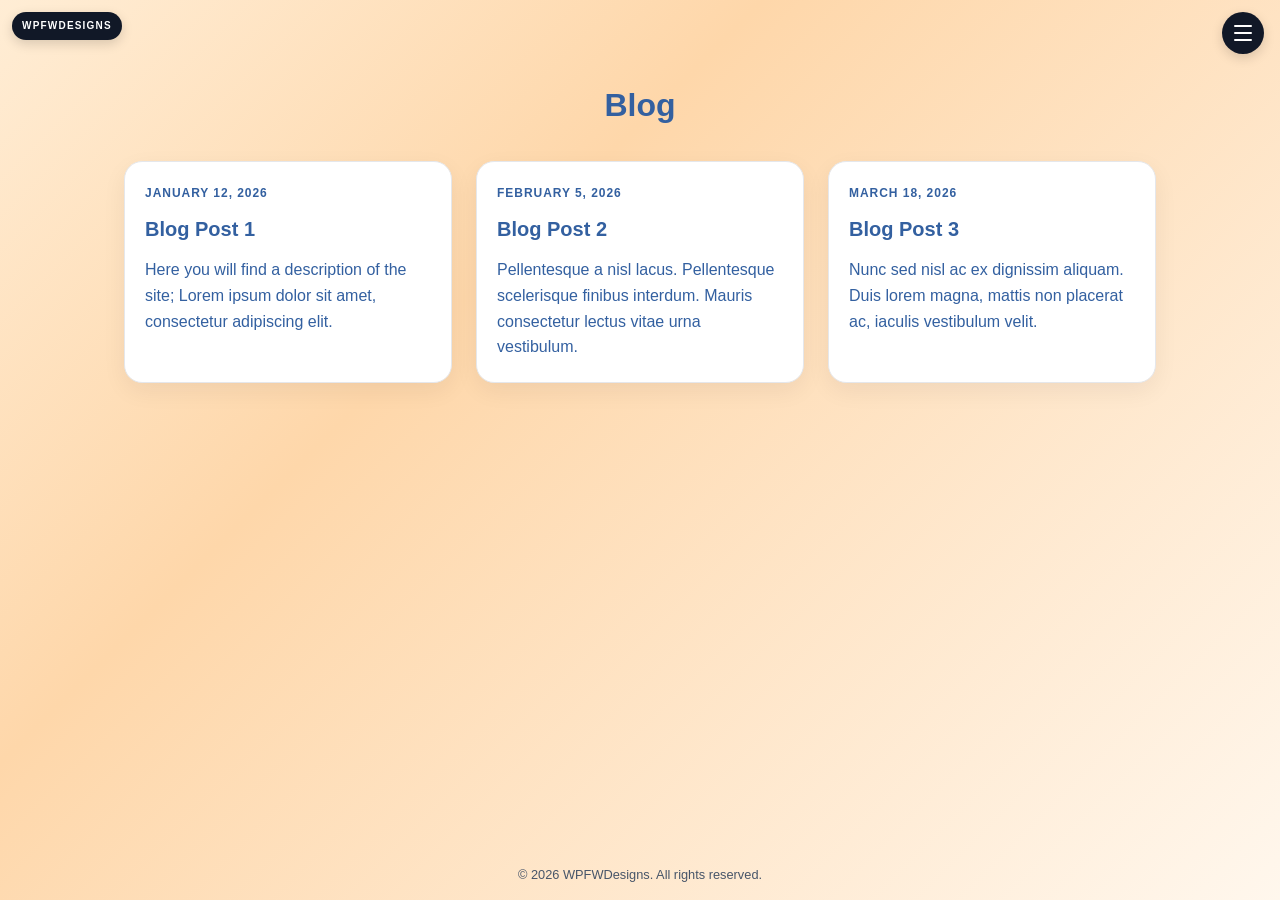
==== blog.html @ 2252cf0c "v0.1" ====
﻿<!DOCTYPE html>
<html lang="en">
  <head>
    <meta charset="UTF-8" />
    <meta name="viewport" content="width=device-width, initial-scale=1.0" />
    <title>Blog</title>
    <link rel="stylesheet" href="style.css" />
  </head>
  <body data-page="blog" class="page-blog">
    <a href="landing.html" class="brand-tag" aria-label="Go to the landing page">WPFWDesigns</a>

    <nav class="top-nav" aria-label="Main navigation">
      <button class="menu-toggle" aria-label="Toggle navigation" aria-expanded="false" aria-controls="site-nav-menu">
        <span aria-hidden="true"></span>
        <span aria-hidden="true"></span>
        <span aria-hidden="true"></span>
      </button>
      <ul class="nav-menu" id="site-nav-menu">
        <li><a href="whoami.html">Whoami</a></li>
        <li><a href="blog.html">Blog</a></li>
        <li><a href="projects.html">Projects</a></li>
      </ul>
    </nav>

    <main class="page-content card-page">
      <h1>Blog</h1>

      <div class="card-grid">
        <article class="content-card">
          <p class="card-date">January 12, 2026</p>
          <h2>Blog Post 1</h2>
          <p>Here you will find a description of the site; Lorem ipsum dolor sit amet, consectetur adipiscing elit.</p>
        </article>

        <article class="content-card">
          <p class="card-date">February 5, 2026</p>
          <h2>Blog Post 2</h2>
          <p>Pellentesque a nisl lacus. Pellentesque scelerisque finibus interdum. Mauris consectetur lectus vitae urna vestibulum.</p>
        </article>

        <article class="content-card">
          <p class="card-date">March 18, 2026</p>
          <h2>Blog Post 3</h2>
          <p>Nunc sed nisl ac ex dignissim aliquam. Duis lorem magna, mattis non placerat ac, iaculis vestibulum velit.</p>
        </article>
      </div>
    </main>

    <footer class="site-footer">
      <p>© 2026 WPFWDesigns. All rights reserved.</p>
    </footer>

    <script>
      const toggleButton = document.querySelector('.menu-toggle');
      const navMenu = document.querySelector('.nav-menu');
      let redirected = false;

      toggleButton.addEventListener('click', () => {
        const isOpen = navMenu.classList.toggle('open');
        toggleButton.setAttribute('aria-expanded', String(isOpen));
      });
    </script>
  </body>
</html>
---- style.css ----
﻿* {
  box-sizing: border-box;
}

html {
  scroll-behavior: smooth;
}

body {
  margin: 0;
  min-height: 100vh;
  display: flex;
  flex-direction: column;
  font-family: Arial, Helvetica, sans-serif;
  line-height: 1.6;
  color: #3360a0;
  background: #f9fafb;
  text-align: center;
}

.page-landing {
  background: linear-gradient(135deg, #f3e8ff 0%, #e9d5ff 35%, #f5f3ff 100%);
}

.page-whoami {
  background: linear-gradient(135deg, #dcfce7 0%, #bbf7d0 35%, #f0fdf4 100%);
}

.page-blog {
  background: linear-gradient(135deg, #ffedd5 0%, #fed7aa 35%, #fff7ed 100%);
}

.page-projects {
  background: linear-gradient(135deg, #dbeafe 0%, #bfdbfe 35%, #eff6ff 100%);
}

.page-content {
  max-width: 760px;
  margin: 80px auto 0;
  padding: 0 24px;
  flex: 1;
}

.profile-page {
  max-width: 980px;
}

.profile-layout {
  display: flex;
  align-items: flex-start;
  gap: 32px;
  text-align: left;
}

.profile-placeholder {
  position: relative;
  width: 170px;
  height: 170px;
  border-radius: 18px;
  background: #e5e7eb;
  border: 1px solid #d1d5db;
  margin-top: 24px;
  margin-left: -30px;
  flex-shrink: 0;
  overflow: hidden;
}

.profile-placeholder::before {
  content: "";
  position: absolute;
  width: 52px;
  height: 52px;
  border: 5px solid #c7ccd5;
  border-radius: 50%;
  top: 28px;
  left: 50%;
  transform: translateX(-50%);
}

.profile-placeholder::after {
  content: "";
  position: absolute;
  width: 98px;
  height: 70px;
  border: 5px solid #c7ccd5;
  border-top: none;
  border-radius: 48% 48% 16% 16%;
  bottom: 22px;
  left: 50%;
  transform: translateX(-50%);
}

.profile-copy {
  flex: 1;
  padding-top: 22px;
}

.profile-copy h1 {
  margin-bottom: 14px;
}

.card-page {
  max-width: 1080px;
}

.card-grid {
  display: grid;
  grid-template-columns: repeat(3, minmax(220px, 1fr));
  gap: 24px;
  margin-top: 30px;
}

.content-card {
  background: #ffffff;
  border: 1px solid #e5e7eb;
  border-radius: 18px;
  padding: 22px 20px;
  box-shadow: 0 8px 24px rgba(15, 23, 42, 0.06);
  text-align: left;
}

.content-card h2 {
  margin: 10px 0 12px;
  color: #3360a0;
  font-size: 1.25rem;
}

.content-card p {
  margin: 0;
  color: #3360a0;
}

.card-date {
  margin: 0;
  color: #475569;
  font-size: 0.75rem;
  font-weight: 700;
  letter-spacing: 0.08em;
  text-transform: uppercase;
}

.site-footer {
  width: 100%;
  padding: 14px 20px 18px;
  text-align: center;
}

.site-footer p {
  margin: 0;
  color: #475569;
  font-size: 0.8rem;
  line-height: 1.2;
  white-space: nowrap;
  overflow: hidden;
  text-overflow: ellipsis;
}

a {
  color: inherit;
  text-decoration: none;
}

img {
  max-width: 100%;
  display: block;
}

h1, h2, h3, h4, h5, h6,
p {
  margin-top: 0;
  color: #3360a0;
}

.container {
  width: min(1100px, 90%);
  margin: 0 auto;
}

.brand-tag {
  position: fixed;
  top: 12px;
  left: 12px;
  z-index: 9999;
  background: #111827;
  color: #ffffff;
  font-size: 10px;
  font-weight: 700;
  letter-spacing: 0.12em;
  text-transform: uppercase;
  padding: 6px 10px;
  border-radius: 999px;
  box-shadow: 0 4px 12px rgba(0, 0, 0, 0.15);
}

.top-nav {
  position: fixed;
  top: 12px;
  right: 16px;
  z-index: 9998;
}

.menu-toggle {
  width: 42px;
  height: 42px;
  border: none;
  border-radius: 50%;
  background: #111827;
  display: flex;
  flex-direction: column;
  justify-content: center;
  align-items: center;
  gap: 5px;
  cursor: pointer;
  box-shadow: 0 4px 12px rgba(0, 0, 0, 0.15);
}

.menu-toggle span {
  display: block;
  width: 18px;
  height: 2px;
  background: #ffffff;
  border-radius: 2px;
}

.nav-menu {
  position: absolute;
  top: 52px;
  right: 0;
  display: none;
  flex-direction: column;
  gap: 10px;
  min-width: 150px;
  list-style: none;
  margin: 0;
  padding: 12px 14px;
  background: rgba(255, 255, 255, 0.96);
  border-radius: 12px;
  box-shadow: 0 10px 30px rgba(0, 0, 0, 0.12);
}

.nav-menu.open {
  display: flex;
}

.menu-toggle:focus-visible,
.top-nav a:focus-visible {
  outline: 3px solid #3360a0;
  outline-offset: 3px;
}

.top-nav a {
  color: #334155;
  font-size: 0.75rem;
  font-weight: 600;
  text-transform: uppercase;
  letter-spacing: 0.05em;
  transition: opacity 0.2s ease;
}

.top-nav a:hover,
.top-nav a:focus {
  opacity: 0.75;
}
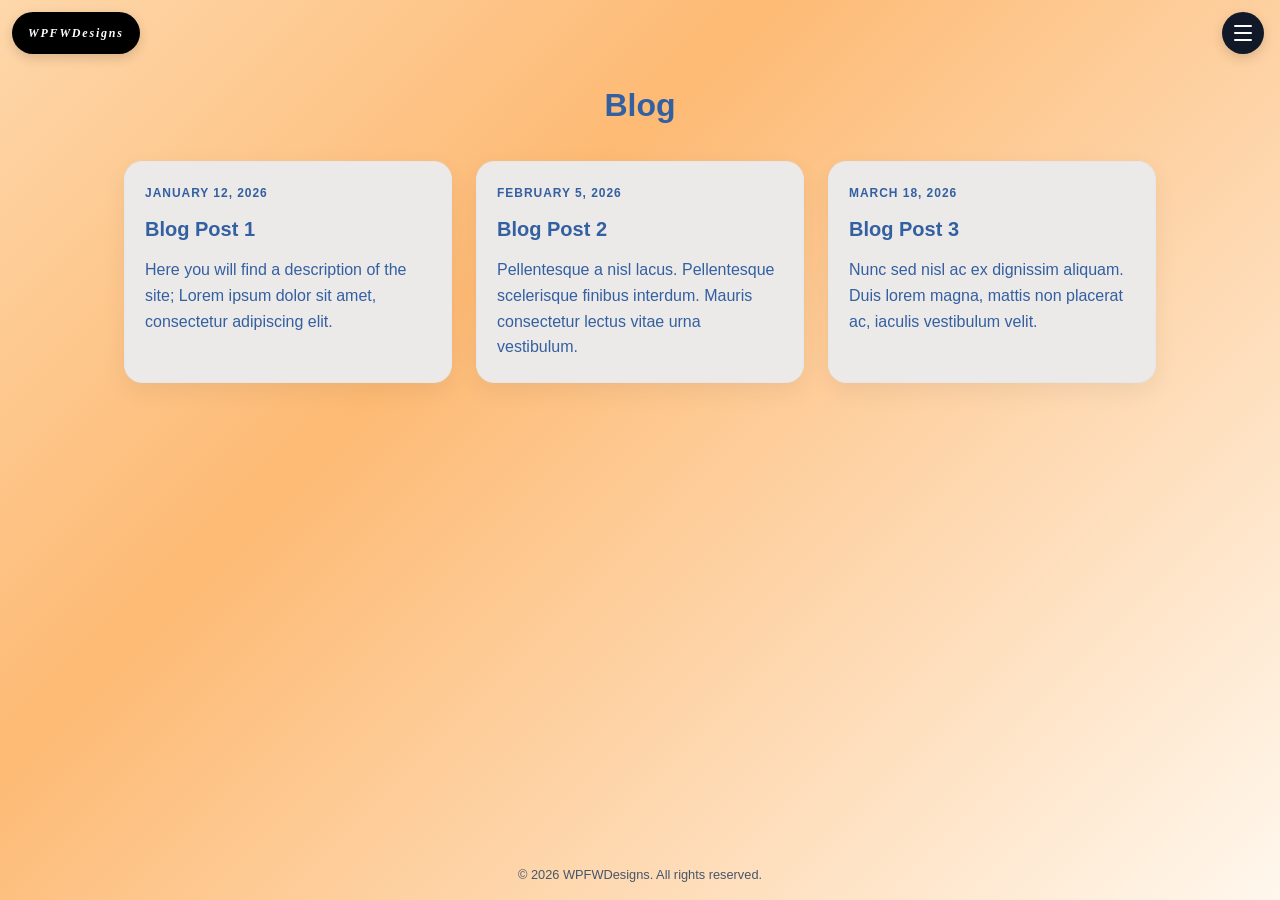
==== commit 1ac0ecc6: "v0.3 aria accessibility support, branding design updates, gradient more aggressive." ====
--- a/blog.html
+++ b/blog.html
@@ -7,8 +7,8 @@
     <link rel="stylesheet" href="style.css" />
   </head>
   <body data-page="blog" class="page-blog">
-    <a href="landing.html" class="brand-tag" aria-label="Go to the landing page">WPFWDesigns</a>
-
+    <a href="index.html" class="brand-tag" aria-label="Go to the home page"><i>WPFWDesigns</i></a>
+    
     <nav class="top-nav" aria-label="Main navigation">
       <button class="menu-toggle" aria-label="Toggle navigation" aria-expanded="false" aria-controls="site-nav-menu">
         <span aria-hidden="true"></span>
--- a/style.css
+++ b/style.css
@@ -1,263 +1,320 @@
 ﻿* {
-  box-sizing: border-box;
+    box-sizing: border-box;
 }
 
 html {
-  scroll-behavior: smooth;
+    scroll-behavior: smooth;
 }
 
 body {
-  margin: 0;
-  min-height: 100vh;
-  display: flex;
-  flex-direction: column;
-  font-family: Arial, Helvetica, sans-serif;
-  line-height: 1.6;
-  color: #3360a0;
-  background: #f9fafb;
-  text-align: center;
+    margin: 0;
+    min-height: 100vh;
+    display: flex;
+    flex-direction: column;
+    font-family: Arial, Helvetica, sans-serif;
+    line-height: 1.6;
+    color: #3360a0;
+    background: #f9fafb;
+    text-align: center;
 }
 
 .page-landing {
-  background: linear-gradient(135deg, #f3e8ff 0%, #e9d5ff 35%, #f5f3ff 100%);
+    background: linear-gradient(135deg, #e9d5ff 0%, #d8b4fe 35%, #faf5ff 100%);
 }
 
 .page-whoami {
-  background: linear-gradient(135deg, #dcfce7 0%, #bbf7d0 35%, #f0fdf4 100%);
+    background: linear-gradient(135deg, #bbf7d0 0%, #86efac 35%, #f0fdf4 100%);
 }
 
 .page-blog {
-  background: linear-gradient(135deg, #ffedd5 0%, #fed7aa 35%, #fff7ed 100%);
+    background: linear-gradient(135deg, #fed7aa 0%, #fdba74 35%, #fff7ed 100%);
 }
 
 .page-projects {
-  background: linear-gradient(135deg, #dbeafe 0%, #bfdbfe 35%, #eff6ff 100%);
+    background: linear-gradient(135deg, #bfdbfe 0%, #93c5fd 35%, #f0f9ff 100%);
 }
 
 .page-content {
-  max-width: 760px;
-  margin: 80px auto 0;
-  padding: 0 24px;
-  flex: 1;
+    max-width: 760px;
+    margin: 80px auto 0;
+    padding: 0 24px;
+    flex: 1;
+}
+
+.page-landing .page-content {
+    margin-top: 120px;
 }
 
 .profile-page {
-  max-width: 980px;
+    max-width: 980px;
 }
 
 .profile-layout {
-  display: flex;
-  align-items: flex-start;
-  gap: 32px;
-  text-align: left;
+    display: flex;
+    align-items: flex-start;
+    gap: 32px;
+    text-align: left;
 }
 
 .profile-placeholder {
-  position: relative;
-  width: 170px;
-  height: 170px;
-  border-radius: 18px;
-  background: #e5e7eb;
-  border: 1px solid #d1d5db;
-  margin-top: 24px;
-  margin-left: -30px;
-  flex-shrink: 0;
-  overflow: hidden;
+    position: relative;
+    width: 170px;
+    height: 170px;
+    border-radius: 18px;
+    background: #e5e7eb;
+    border: 1px solid #d1d5db;
+    margin-top: 24px;
+    margin-left: -30px;
+    flex-shrink: 0;
+    overflow: hidden;
 }
 
 .profile-placeholder::before {
-  content: "";
-  position: absolute;
-  width: 52px;
-  height: 52px;
-  border: 5px solid #c7ccd5;
-  border-radius: 50%;
-  top: 28px;
-  left: 50%;
-  transform: translateX(-50%);
+    content: "";
+    position: absolute;
+    width: 52px;
+    height: 52px;
+    border: 5px solid #c7ccd5;
+    border-radius: 50%;
+    top: 28px;
+    left: 50%;
+    transform: translateX(-50%);
 }
 
 .profile-placeholder::after {
-  content: "";
-  position: absolute;
-  width: 98px;
-  height: 70px;
-  border: 5px solid #c7ccd5;
-  border-top: none;
-  border-radius: 48% 48% 16% 16%;
-  bottom: 22px;
-  left: 50%;
-  transform: translateX(-50%);
+    content: "";
+    position: absolute;
+    width: 98px;
+    height: 70px;
+    border: 5px solid #c7ccd5;
+    border-top: none;
+    border-radius: 48% 48% 16% 16%;
+    bottom: 22px;
+    left: 50%;
+    transform: translateX(-50%);
 }
 
 .profile-copy {
-  flex: 1;
-  padding-top: 22px;
+    flex: 1;
+    padding-top: 22px;
 }
 
 .profile-copy h1 {
-  margin-bottom: 14px;
+    margin-bottom: 14px;
 }
 
 .card-page {
-  max-width: 1080px;
+    max-width: 1080px;
 }
 
 .card-grid {
-  display: grid;
-  grid-template-columns: repeat(3, minmax(220px, 1fr));
-  gap: 24px;
-  margin-top: 30px;
+    display: grid;
+    grid-template-columns: repeat(3, minmax(220px, 1fr));
+    gap: 24px;
+    margin-top: 30px;
 }
 
 .content-card {
-  background: #ffffff;
-  border: 1px solid #e5e7eb;
-  border-radius: 18px;
-  padding: 22px 20px;
-  box-shadow: 0 8px 24px rgba(15, 23, 42, 0.06);
-  text-align: left;
+    background: #ece9e9;
+    border: 1px solid #e5e7eb;
+    border-radius: 18px;
+    padding: 22px 20px;
+    box-shadow: 0 8px 24px rgba(15, 23, 42, 0.06);
+    text-align: left;
 }
 
 .content-card h2 {
-  margin: 10px 0 12px;
-  color: #3360a0;
-  font-size: 1.25rem;
+    margin: 10px 0 12px;
+    color: #3360a0;
+    font-size: 1.25rem;
 }
 
 .content-card p {
-  margin: 0;
-  color: #3360a0;
+    margin: 0;
+    color: #3360a0;
 }
 
 .card-date {
-  margin: 0;
-  color: #475569;
-  font-size: 0.75rem;
-  font-weight: 700;
-  letter-spacing: 0.08em;
-  text-transform: uppercase;
+    margin: 0;
+    color: #475569;
+    font-size: 0.75rem;
+    font-weight: 700;
+    letter-spacing: 0.08em;
+    text-transform: uppercase;
 }
 
 .site-footer {
-  width: 100%;
-  padding: 14px 20px 18px;
-  text-align: center;
+    width: 100%;
+    padding: 14px 20px 18px;
+    text-align: center;
 }
 
 .site-footer p {
-  margin: 0;
-  color: #475569;
-  font-size: 0.8rem;
-  line-height: 1.2;
-  white-space: nowrap;
-  overflow: hidden;
-  text-overflow: ellipsis;
+    margin: 0;
+    color: #475569;
+    font-size: 0.8rem;
+    line-height: 1.2;
+    white-space: nowrap;
+    overflow: hidden;
+    text-overflow: ellipsis;
 }
 
 a {
-  color: inherit;
-  text-decoration: none;
+    color: inherit;
+    text-decoration: none;
 }
 
 img {
-  max-width: 100%;
-  display: block;
-}
-
-h1, h2, h3, h4, h5, h6,
+    max-width: 100%;
+    display: block;
+}
+
+h1,
+h2,
+h3,
+h4,
+h5,
+h6,
 p {
-  margin-top: 0;
-  color: #3360a0;
+    margin-top: 0;
+    color: #3360a0;
 }
 
 .container {
-  width: min(1100px, 90%);
-  margin: 0 auto;
+    width: min(1100px, 90%);
+    margin: 0 auto;
 }
 
 .brand-tag {
-  position: fixed;
-  top: 12px;
-  left: 12px;
-  z-index: 9999;
-  background: #111827;
-  color: #ffffff;
-  font-size: 10px;
-  font-weight: 700;
-  letter-spacing: 0.12em;
-  text-transform: uppercase;
-  padding: 6px 10px;
-  border-radius: 999px;
-  box-shadow: 0 4px 12px rgba(0, 0, 0, 0.15);
+    font-family: Comic Sans MS, Comic Sans, cursive;
+    position: fixed;
+    top: 12px;
+    left: 12px;
+    z-index: 9999;
+    background: #000000;
+    color: #ffffff;
+    font-size: 12px;
+    font-weight: 800;
+    letter-spacing: 0.15em;
+    line-height: 1;
+    display: inline-flex;
+    align-items: center;
+    justify-content: center;
+    min-height: 42px;
+    padding: 0 16px;
+    border-radius: 999px;
+    box-shadow: 0 4px 12px rgba(0, 0, 0, 0.15);
 }
 
 .top-nav {
-  position: fixed;
-  top: 12px;
-  right: 16px;
-  z-index: 9998;
+    position: fixed;
+    top: 12px;
+    right: 16px;
+    z-index: 9998;
 }
 
 .menu-toggle {
-  width: 42px;
-  height: 42px;
-  border: none;
-  border-radius: 50%;
-  background: #111827;
-  display: flex;
-  flex-direction: column;
-  justify-content: center;
-  align-items: center;
-  gap: 5px;
-  cursor: pointer;
-  box-shadow: 0 4px 12px rgba(0, 0, 0, 0.15);
+    width: 42px;
+    height: 42px;
+    border: none;
+    border-radius: 50%;
+    background: #111827;
+    display: flex;
+    flex-direction: column;
+    justify-content: center;
+    align-items: center;
+    gap: 5px;
+    cursor: pointer;
+    box-shadow: 0 4px 12px rgba(0, 0, 0, 0.15);
 }
 
 .menu-toggle span {
-  display: block;
-  width: 18px;
-  height: 2px;
-  background: #ffffff;
-  border-radius: 2px;
+    display: block;
+    width: 18px;
+    height: 2px;
+    background: #ffffff;
+    border-radius: 2px;
 }
 
 .nav-menu {
-  position: absolute;
-  top: 52px;
-  right: 0;
-  display: none;
-  flex-direction: column;
-  gap: 10px;
-  min-width: 150px;
-  list-style: none;
-  margin: 0;
-  padding: 12px 14px;
-  background: rgba(255, 255, 255, 0.96);
-  border-radius: 12px;
-  box-shadow: 0 10px 30px rgba(0, 0, 0, 0.12);
+    position: absolute;
+    top: 52px;
+    right: 0;
+    display: none;
+    flex-direction: column;
+    gap: 10px;
+    min-width: 150px;
+    list-style: none;
+    margin: 0;
+    padding: 12px 14px;
+    background: #efededf5;
+    border-radius: 12px;
+    box-shadow: 0 10px 30px rgba(0, 0, 0, 0.12);
 }
 
 .nav-menu.open {
-  display: flex;
+    display: flex;
 }
 
 .menu-toggle:focus-visible,
 .top-nav a:focus-visible {
-  outline: 3px solid #3360a0;
-  outline-offset: 3px;
+    outline: 3px solid #3360a0;
+    outline-offset: 3px;
 }
 
 .top-nav a {
-  color: #334155;
-  font-size: 0.75rem;
-  font-weight: 600;
-  text-transform: uppercase;
-  letter-spacing: 0.05em;
-  transition: opacity 0.2s ease;
+    color: #334155;
+    font-size: 0.75rem;
+    font-weight: 600;
+    text-transform: uppercase;
+    letter-spacing: 0.05em;
+    transition: opacity 0.2s ease;
 }
 
 .top-nav a:hover,
 .top-nav a:focus {
-  opacity: 0.75;
-}
+    opacity: 0.75;
+}
+
+@media (max-width: 700px) {
+    html,
+    body {
+        overflow-x: hidden;
+    }
+
+    .page-content {
+        width: 100%;
+        max-width: 100%;
+        padding: 0 16px;
+    }
+
+    .profile-layout {
+        flex-direction: column;
+        align-items: center;
+        gap: 20px;
+    }
+
+    .profile-placeholder {
+        margin-left: 0;
+        width: 140px;
+        height: 140px;
+    }
+
+    .profile-copy {
+        padding-top: 0;
+    }
+
+    .card-grid {
+        grid-template-columns: 1fr;
+    }
+
+    .container {
+        width: 100%;
+    }
+
+    .brand-tag {
+        font-size: 9px;
+        left: 10px;
+        top: 10px;
+    }
+}
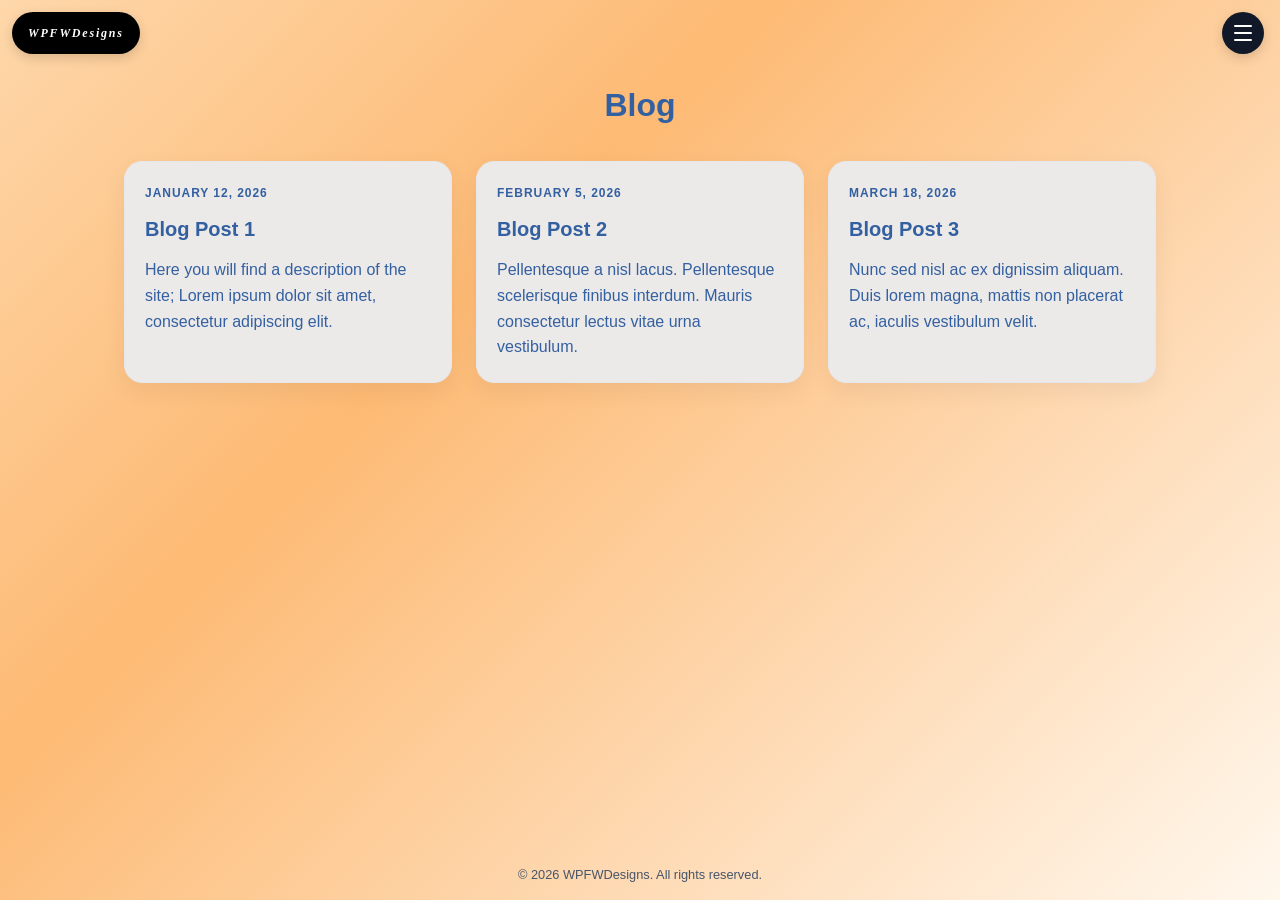
==== commit 25d26afc: "v.4 added seemless scrolling functionality that loops through the pages with a small fade effect." ====
--- a/blog.html
+++ b/blog.html
@@ -8,7 +8,7 @@
   </head>
   <body data-page="blog" class="page-blog">
     <a href="index.html" class="brand-tag" aria-label="Go to the home page"><i>WPFWDesigns</i></a>
-    
+
     <nav class="top-nav" aria-label="Main navigation">
       <button class="menu-toggle" aria-label="Toggle navigation" aria-expanded="false" aria-controls="site-nav-menu">
         <span aria-hidden="true"></span>
@@ -53,12 +53,35 @@
     <script>
       const toggleButton = document.querySelector('.menu-toggle');
       const navMenu = document.querySelector('.nav-menu');
-      let redirected = false;
+      const currentPage = document.body.dataset.page;
+      const nextPageMap = {
+        landing: 'whoami.html',
+        whoami: 'blog.html',
+        blog: 'projects.html'
+      };
 
       toggleButton.addEventListener('click', () => {
         const isOpen = navMenu.classList.toggle('open');
         toggleButton.setAttribute('aria-expanded', String(isOpen));
       });
+
+      const nextPage = nextPageMap[currentPage];
+      if (nextPage) {
+        let redirected = false;
+
+        const maybeRedirect = () => {
+          if (redirected) return;
+
+          const atBottom = window.innerHeight + window.scrollY >= document.documentElement.scrollHeight - 24;
+          if (atBottom) {
+            redirected = true;
+            window.location.href = nextPage;
+          }
+        };
+
+        window.addEventListener('scroll', maybeRedirect, { passive: true });
+        window.addEventListener('wheel', maybeRedirect, { passive: true });
+      }
     </script>
   </body>
 </html>
--- a/style.css
+++ b/style.css
@@ -16,6 +16,19 @@
     color: #3360a0;
     background: #f9fafb;
     text-align: center;
+    opacity: 0;
+    animation: pageFadeIn 0.45s ease-out forwards;
+}
+
+@keyframes pageFadeIn {
+    from {
+        opacity: 0;
+        transform: translateY(4px);
+    }
+    to {
+        opacity: 1;
+        transform: translateY(0);
+    }
 }
 
 .page-landing {
@@ -36,6 +49,7 @@
 
 .page-content {
     max-width: 760px;
+    min-height: calc(100vh - 180px);
     margin: 80px auto 0;
     padding: 0 24px;
     flex: 1;
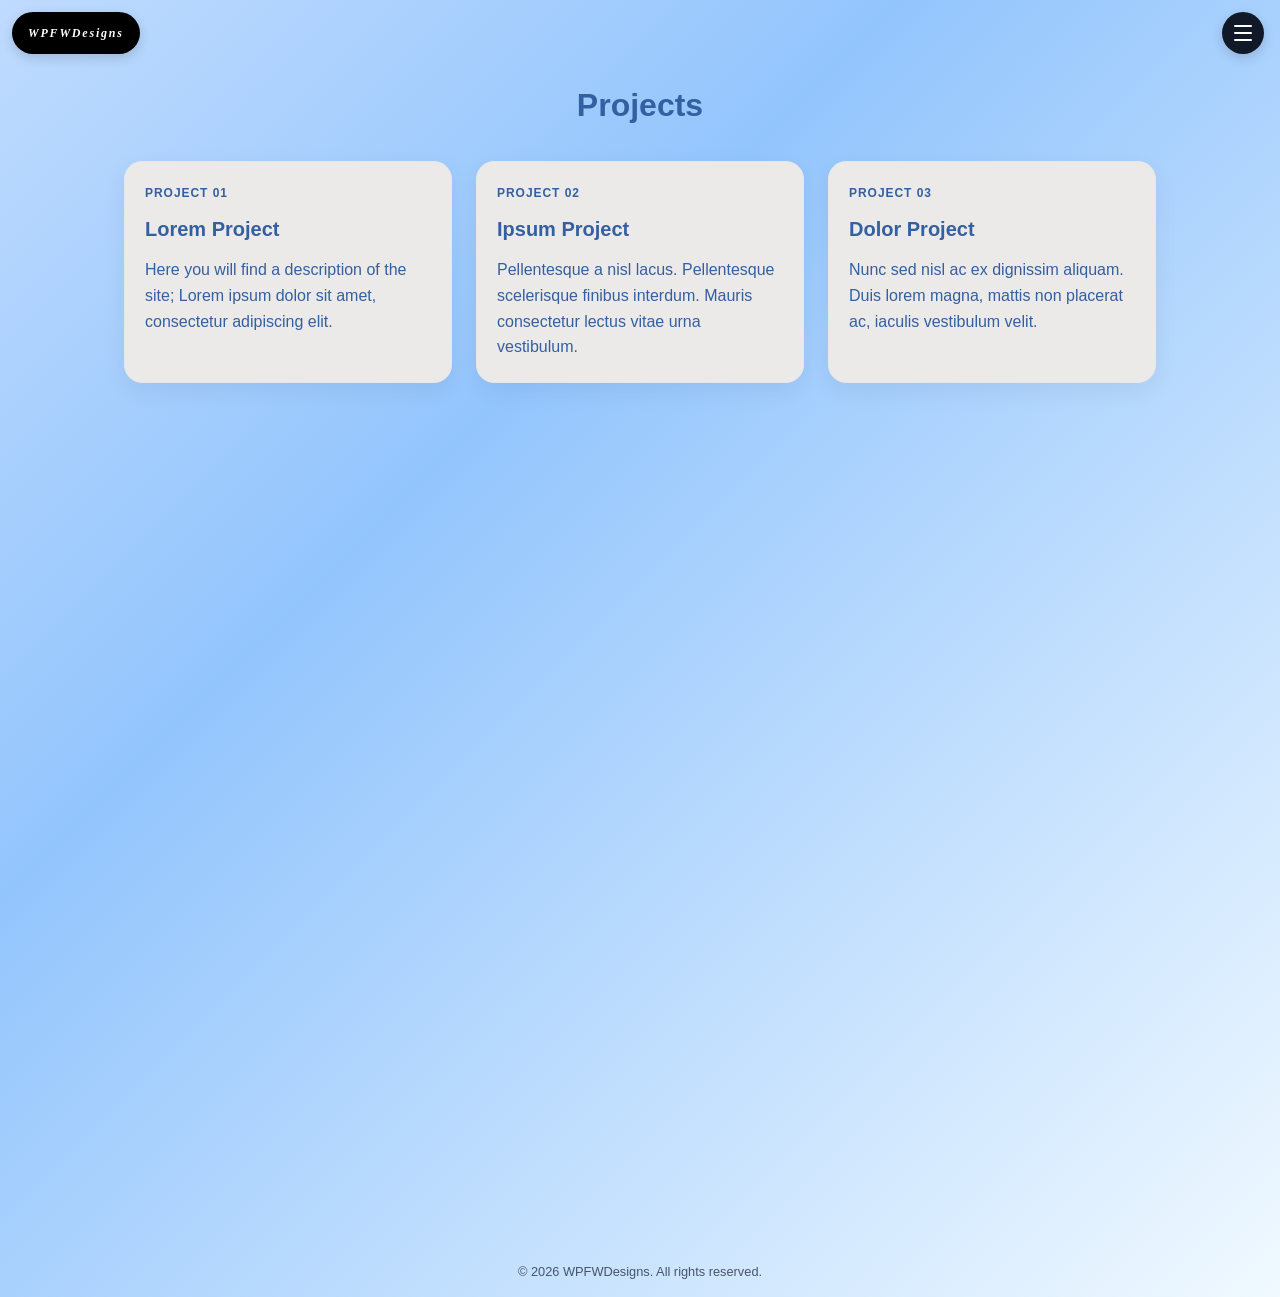
==== commit 075f6d71: "v.5 scrolling feature cue is not quite working yet, will give it another look over later." ====
--- a/blog.html
+++ b/blog.html
@@ -50,38 +50,46 @@
       <p>© 2026 WPFWDesigns. All rights reserved.</p>
     </footer>
 
+    <div class="scroll-cue" aria-hidden="true"></div>
+
     <script>
       const toggleButton = document.querySelector('.menu-toggle');
       const navMenu = document.querySelector('.nav-menu');
-      const currentPage = document.body.dataset.page;
-      const nextPageMap = {
-        landing: 'whoami.html',
-        whoami: 'blog.html',
-        blog: 'projects.html'
-      };
+      const scrollCue = document.querySelector('.scroll-cue');
+      const nextPage = 'projects.html';
+      let redirected = false;
+      let cueShown = false;
 
       toggleButton.addEventListener('click', () => {
         const isOpen = navMenu.classList.toggle('open');
         toggleButton.setAttribute('aria-expanded', String(isOpen));
       });
 
-      const nextPage = nextPageMap[currentPage];
-      if (nextPage) {
-        let redirected = false;
+      const updateCue = () => {
+        const maxScroll = Math.max(document.documentElement.scrollHeight - window.innerHeight, 0);
+        const cueVisible = maxScroll <= 0 || window.scrollY >= maxScroll * 0.2;
+        scrollCue.classList.toggle('visible', cueVisible);
+        cueShown = cueVisible;
+      };
 
-        const maybeRedirect = () => {
-          if (redirected) return;
+      const maybeRedirect = () => {
+        if (redirected) return;
 
-          const atBottom = window.innerHeight + window.scrollY >= document.documentElement.scrollHeight - 24;
-          if (atBottom) {
-            redirected = true;
-            window.location.href = nextPage;
-          }
-        };
+        const maxScroll = Math.max(document.documentElement.scrollHeight - window.innerHeight, 0);
+        if (maxScroll <= 0) return;
 
-        window.addEventListener('scroll', maybeRedirect, { passive: true });
-        window.addEventListener('wheel', maybeRedirect, { passive: true });
-      }
+        if (window.scrollY >= maxScroll * 0.5) {
+          redirected = true;
+          scrollCue.classList.remove('visible');
+          window.location.href = nextPage;
+        }
+      };
+
+      updateCue();
+      window.addEventListener('scroll', () => {
+        updateCue();
+        maybeRedirect();
+      }, { passive: true });
     </script>
   </body>
 </html>
--- a/style.css
+++ b/style.css
@@ -4,6 +4,15 @@
 
 html {
     scroll-behavior: smooth;
+    overflow-x: hidden;
+    overscroll-behavior-x: none;
+    overscroll-behavior-y: contain;
+    scrollbar-width: none;
+    -ms-overflow-style: none;
+}
+
+html::-webkit-scrollbar {
+    display: none;
 }
 
 body {
@@ -16,6 +25,9 @@
     color: #3360a0;
     background: #f9fafb;
     text-align: center;
+    overflow-x: hidden;
+    max-width: 100vw;
+    touch-action: pan-y;
     opacity: 0;
     animation: pageFadeIn 0.45s ease-out forwards;
 }
@@ -31,6 +43,40 @@
     }
 }
 
+.scroll-cue {
+    position: fixed;
+    left: 50%;
+    bottom: 72px;
+    transform: translateX(-50%);
+    width: 44px;
+    height: 44px;
+    border-radius: 50%;
+    border: 1px solid rgba(17, 24, 39, 0.18);
+    background: rgba(255, 255, 255, 0.5);
+    box-shadow: 0 12px 26px rgba(15, 23, 42, 0.12);
+    display: flex;
+    align-items: center;
+    justify-content: center;
+    color: #111827;
+    opacity: 0;
+    visibility: hidden;
+    transition: opacity 0.25s ease, visibility 0.25s ease;
+    z-index: 9997;
+    backdrop-filter: blur(3px);
+}
+
+.scroll-cue.visible {
+    opacity: 0.82;
+    visibility: visible;
+}
+
+.scroll-cue::before {
+    content: "↓";
+    font-size: 20px;
+    line-height: 1;
+    transform: translateY(-1px);
+}
+
 .page-landing {
     background: linear-gradient(135deg, #e9d5ff 0%, #d8b4fe 35%, #faf5ff 100%);
 }
@@ -49,14 +95,15 @@
 
 .page-content {
     max-width: 760px;
-    min-height: calc(100vh - 180px);
+    min-height: 130vh;
     margin: 80px auto 0;
-    padding: 0 24px;
+    padding: 0 24px 80px;
     flex: 1;
 }
 
 .page-landing .page-content {
     margin-top: 120px;
+    min-height: 130vh;
 }
 
 .profile-page {
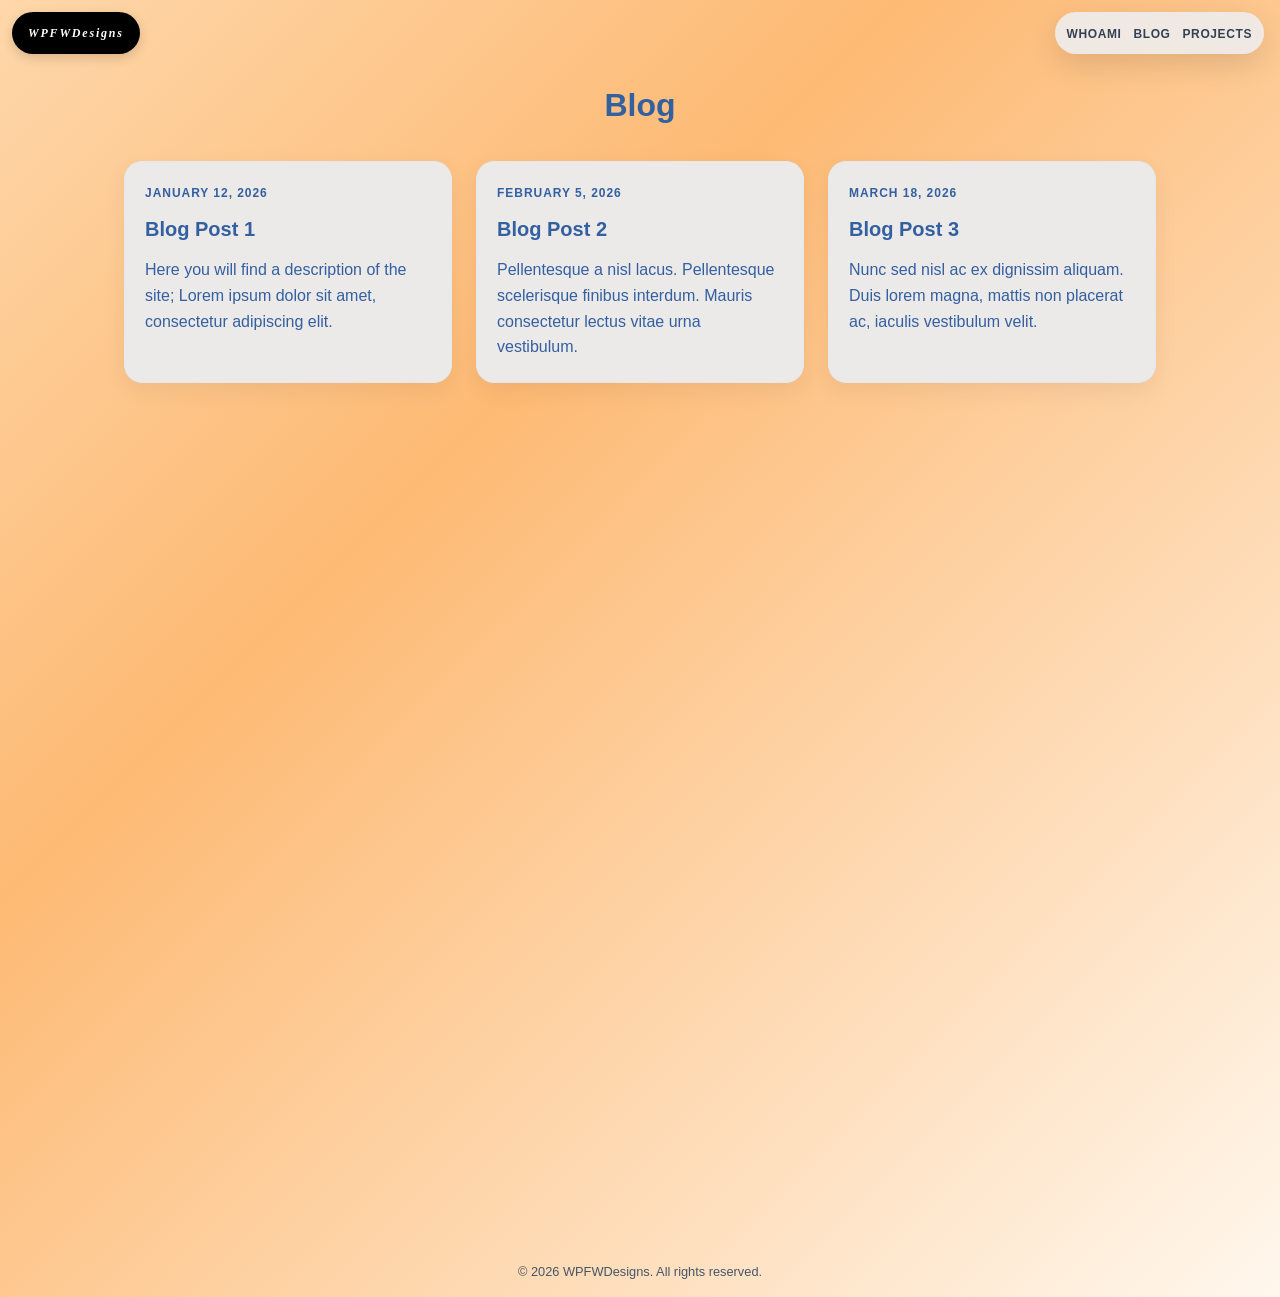
==== commit 868a79e4: "removed all javascript to comply with scope of project 1" ====
--- a/blog.html
+++ b/blog.html
@@ -10,11 +10,6 @@
     <a href="index.html" class="brand-tag" aria-label="Go to the home page"><i>WPFWDesigns</i></a>
 
     <nav class="top-nav" aria-label="Main navigation">
-      <button class="menu-toggle" aria-label="Toggle navigation" aria-expanded="false" aria-controls="site-nav-menu">
-        <span aria-hidden="true"></span>
-        <span aria-hidden="true"></span>
-        <span aria-hidden="true"></span>
-      </button>
       <ul class="nav-menu" id="site-nav-menu">
         <li><a href="whoami.html">Whoami</a></li>
         <li><a href="blog.html">Blog</a></li>
@@ -50,46 +45,5 @@
       <p>© 2026 WPFWDesigns. All rights reserved.</p>
     </footer>
 
-    <div class="scroll-cue" aria-hidden="true"></div>
-
-    <script>
-      const toggleButton = document.querySelector('.menu-toggle');
-      const navMenu = document.querySelector('.nav-menu');
-      const scrollCue = document.querySelector('.scroll-cue');
-      const nextPage = 'projects.html';
-      let redirected = false;
-      let cueShown = false;
-
-      toggleButton.addEventListener('click', () => {
-        const isOpen = navMenu.classList.toggle('open');
-        toggleButton.setAttribute('aria-expanded', String(isOpen));
-      });
-
-      const updateCue = () => {
-        const maxScroll = Math.max(document.documentElement.scrollHeight - window.innerHeight, 0);
-        const cueVisible = maxScroll <= 0 || window.scrollY >= maxScroll * 0.2;
-        scrollCue.classList.toggle('visible', cueVisible);
-        cueShown = cueVisible;
-      };
-
-      const maybeRedirect = () => {
-        if (redirected) return;
-
-        const maxScroll = Math.max(document.documentElement.scrollHeight - window.innerHeight, 0);
-        if (maxScroll <= 0) return;
-
-        if (window.scrollY >= maxScroll * 0.5) {
-          redirected = true;
-          scrollCue.classList.remove('visible');
-          window.location.href = nextPage;
-        }
-      };
-
-      updateCue();
-      window.addEventListener('scroll', () => {
-        updateCue();
-        maybeRedirect();
-      }, { passive: true });
-    </script>
   </body>
 </html>
--- a/style.css
+++ b/style.css
@@ -41,40 +41,6 @@
         opacity: 1;
         transform: translateY(0);
     }
-}
-
-.scroll-cue {
-    position: fixed;
-    left: 50%;
-    bottom: 72px;
-    transform: translateX(-50%);
-    width: 44px;
-    height: 44px;
-    border-radius: 50%;
-    border: 1px solid rgba(17, 24, 39, 0.18);
-    background: rgba(255, 255, 255, 0.5);
-    box-shadow: 0 12px 26px rgba(15, 23, 42, 0.12);
-    display: flex;
-    align-items: center;
-    justify-content: center;
-    color: #111827;
-    opacity: 0;
-    visibility: hidden;
-    transition: opacity 0.25s ease, visibility 0.25s ease;
-    z-index: 9997;
-    backdrop-filter: blur(3px);
-}
-
-.scroll-cue.visible {
-    opacity: 0.82;
-    visibility: visible;
-}
-
-.scroll-cue::before {
-    content: "↓";
-    font-size: 20px;
-    line-height: 1;
-    transform: translateY(-1px);
 }
 
 .page-landing {
@@ -274,50 +240,19 @@
     z-index: 9998;
 }
 
-.menu-toggle {
-    width: 42px;
-    height: 42px;
-    border: none;
-    border-radius: 50%;
-    background: #111827;
+.nav-menu {
     display: flex;
-    flex-direction: column;
-    justify-content: center;
+    flex-direction: row;
     align-items: center;
-    gap: 5px;
-    cursor: pointer;
-    box-shadow: 0 4px 12px rgba(0, 0, 0, 0.15);
-}
-
-.menu-toggle span {
-    display: block;
-    width: 18px;
-    height: 2px;
-    background: #ffffff;
-    border-radius: 2px;
-}
-
-.nav-menu {
-    position: absolute;
-    top: 52px;
-    right: 0;
-    display: none;
-    flex-direction: column;
-    gap: 10px;
-    min-width: 150px;
+    gap: 12px;
     list-style: none;
     margin: 0;
-    padding: 12px 14px;
-    background: #efededf5;
-    border-radius: 12px;
+    padding: 8px 12px;
+    background: rgba(239, 237, 237, 0.9);
+    border-radius: 999px;
     box-shadow: 0 10px 30px rgba(0, 0, 0, 0.12);
 }
 
-.nav-menu.open {
-    display: flex;
-}
-
-.menu-toggle:focus-visible,
 .top-nav a:focus-visible {
     outline: 3px solid #3360a0;
     outline-offset: 3px;
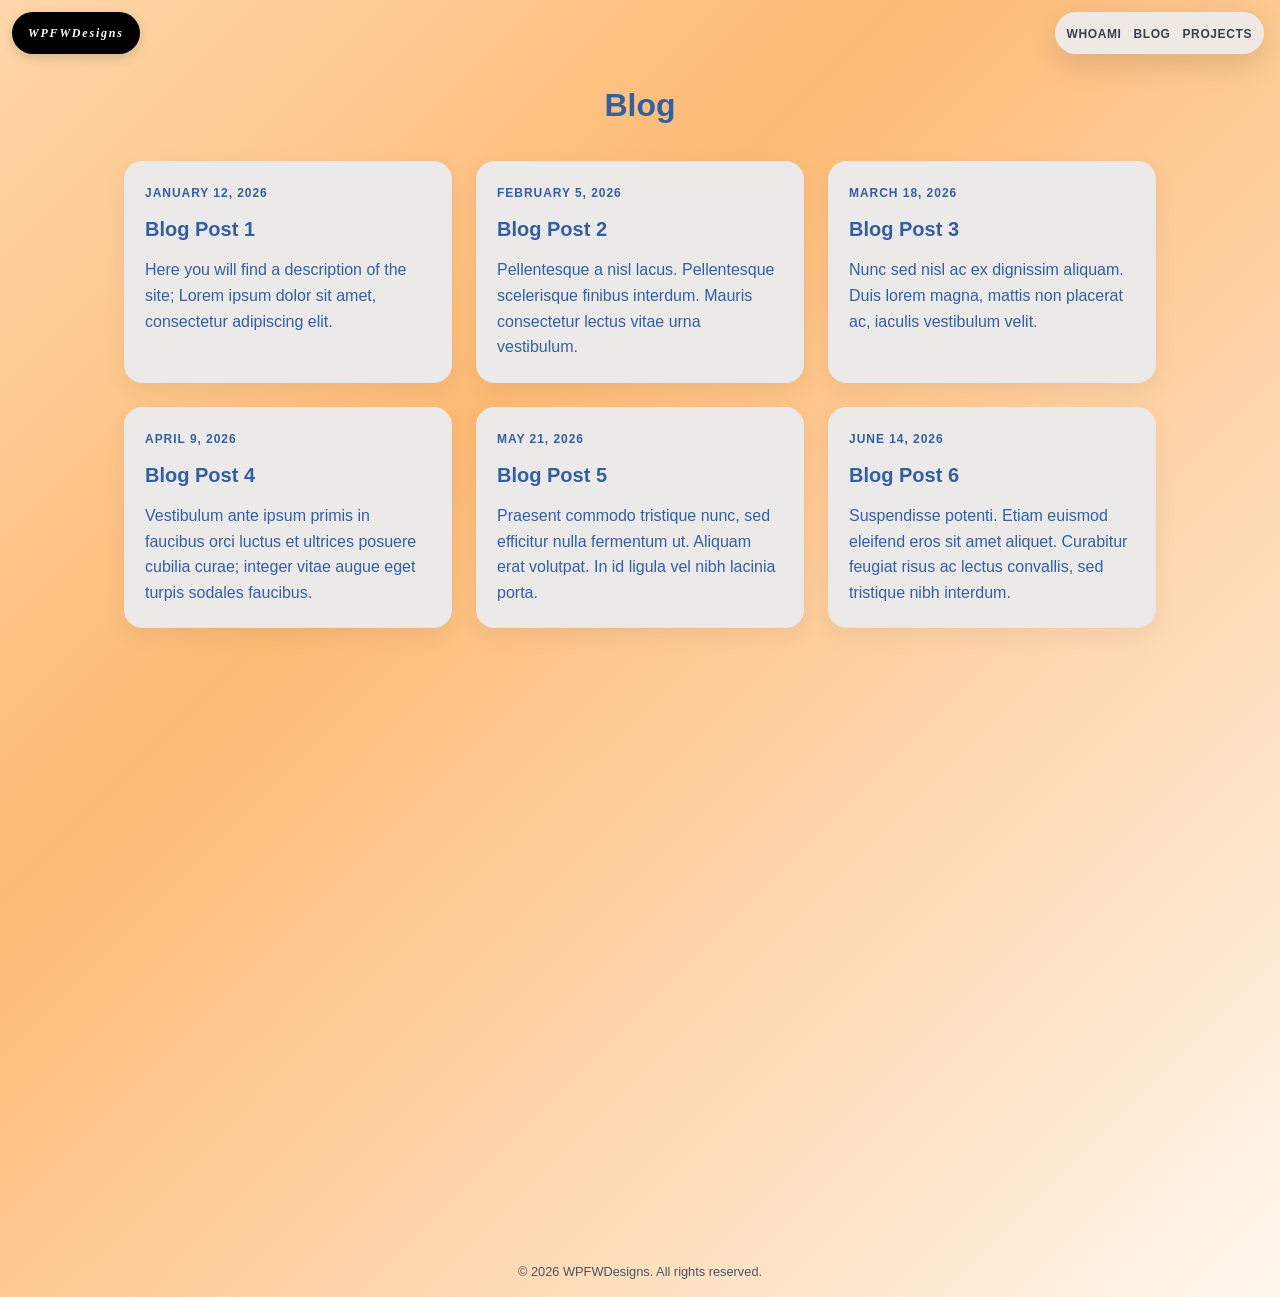
==== commit 6b14e1dc: "simplied profile picture, fixed negative alignment issue in tablet view, checked tilability of proje" ====
--- a/blog.html
+++ b/blog.html
@@ -38,6 +38,24 @@
           <h2>Blog Post 3</h2>
           <p>Nunc sed nisl ac ex dignissim aliquam. Duis lorem magna, mattis non placerat ac, iaculis vestibulum velit.</p>
         </article>
+
+        <article class="content-card">
+          <p class="card-date">April 9, 2026</p>
+          <h2>Blog Post 4</h2>
+          <p>Vestibulum ante ipsum primis in faucibus orci luctus et ultrices posuere cubilia curae; integer vitae augue eget turpis sodales faucibus.</p>
+        </article>
+
+        <article class="content-card">
+          <p class="card-date">May 21, 2026</p>
+          <h2>Blog Post 5</h2>
+          <p>Praesent commodo tristique nunc, sed efficitur nulla fermentum ut. Aliquam erat volutpat. In id ligula vel nibh lacinia porta.</p>
+        </article>
+
+        <article class="content-card">
+          <p class="card-date">June 14, 2026</p>
+          <h2>Blog Post 6</h2>
+          <p>Suspendisse potenti. Etiam euismod eleifend eros sit amet aliquet. Curabitur feugiat risus ac lectus convallis, sed tristique nibh interdum.</p>
+        </article>
       </div>
     </main>
 
--- a/style.css
+++ b/style.css
@@ -5,14 +5,7 @@
 html {
     scroll-behavior: smooth;
     overflow-x: hidden;
-    overscroll-behavior-x: none;
     overscroll-behavior-y: contain;
-    scrollbar-width: none;
-    -ms-overflow-style: none;
-}
-
-html::-webkit-scrollbar {
-    display: none;
 }
 
 body {
@@ -69,7 +62,6 @@
 
 .page-landing .page-content {
     margin-top: 120px;
-    min-height: 130vh;
 }
 
 .profile-page {
@@ -83,42 +75,16 @@
     text-align: left;
 }
 
-.profile-placeholder {
-    position: relative;
+.profile-image {
     width: 170px;
     height: 170px;
-    border-radius: 18px;
-    background: #e5e7eb;
-    border: 1px solid #d1d5db;
+    object-fit: contain;
     margin-top: 24px;
     margin-left: -30px;
     flex-shrink: 0;
-    overflow: hidden;
-}
-
-.profile-placeholder::before {
-    content: "";
-    position: absolute;
-    width: 52px;
-    height: 52px;
-    border: 5px solid #c7ccd5;
-    border-radius: 50%;
-    top: 28px;
-    left: 50%;
-    transform: translateX(-50%);
-}
-
-.profile-placeholder::after {
-    content: "";
-    position: absolute;
-    width: 98px;
-    height: 70px;
-    border: 5px solid #c7ccd5;
-    border-top: none;
-    border-radius: 48% 48% 16% 16%;
-    bottom: 22px;
-    left: 50%;
-    transform: translateX(-50%);
+    background: transparent;
+    border: none;
+    box-shadow: none;
 }
 
 .profile-copy {
@@ -205,11 +171,6 @@
 p {
     margin-top: 0;
     color: #3360a0;
-}
-
-.container {
-    width: min(1100px, 90%);
-    margin: 0 auto;
 }
 
 .brand-tag {
@@ -272,6 +233,12 @@
     opacity: 0.75;
 }
 
+@media (max-width: 900px) {
+    .profile-image {
+        margin-left: 0;
+    }
+}
+
 @media (max-width: 700px) {
     html,
     body {
@@ -279,8 +246,6 @@
     }
 
     .page-content {
-        width: 100%;
-        max-width: 100%;
         padding: 0 16px;
     }
 
@@ -290,8 +255,7 @@
         gap: 20px;
     }
 
-    .profile-placeholder {
-        margin-left: 0;
+    .profile-image {
         width: 140px;
         height: 140px;
     }
@@ -302,10 +266,6 @@
 
     .card-grid {
         grid-template-columns: 1fr;
-    }
-
-    .container {
-        width: 100%;
     }
 
     .brand-tag {
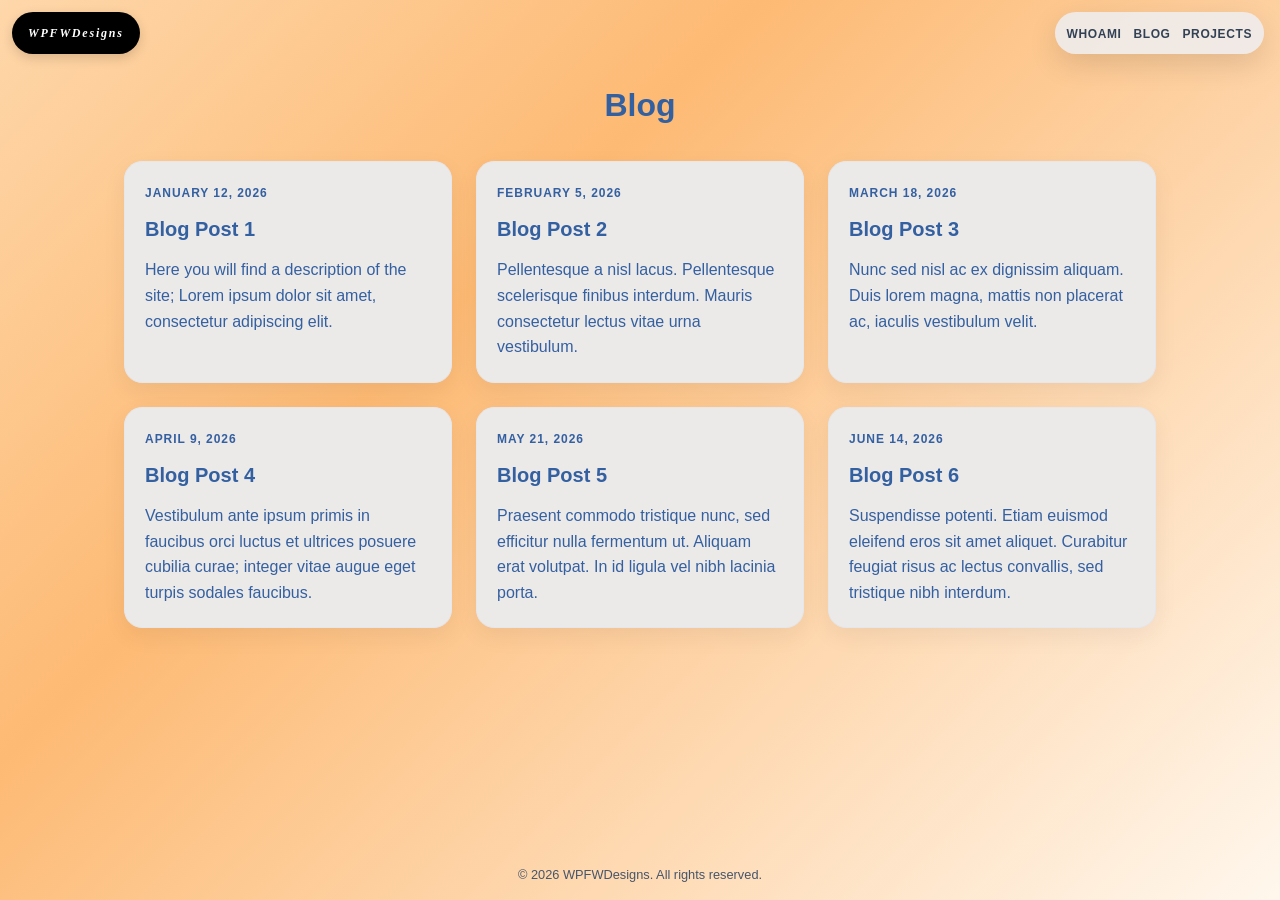
==== commit 3c0a7cf4: "removed min height so footer does not require scrolling to on shorter pages." ====
--- a/blog.html
+++ b/blog.html
@@ -7,7 +7,7 @@
     <link rel="stylesheet" href="style.css" />
   </head>
   <body data-page="blog" class="page-blog">
-    <a href="index.html" class="brand-tag" aria-label="Go to the home page"><i>WPFWDesigns</i></a>
+    <a href="index.html" class="brand-tag" aria-label="Go to the landing page"><i>WPFWDesigns</i></a>
 
     <nav class="top-nav" aria-label="Main navigation">
       <ul class="nav-menu" id="site-nav-menu">
--- a/style.css
+++ b/style.css
@@ -54,7 +54,7 @@
 
 .page-content {
     max-width: 760px;
-    min-height: 130vh;
+    min-height: 0vh;
     margin: 80px auto 0;
     padding: 0 24px 80px;
     flex: 1;
